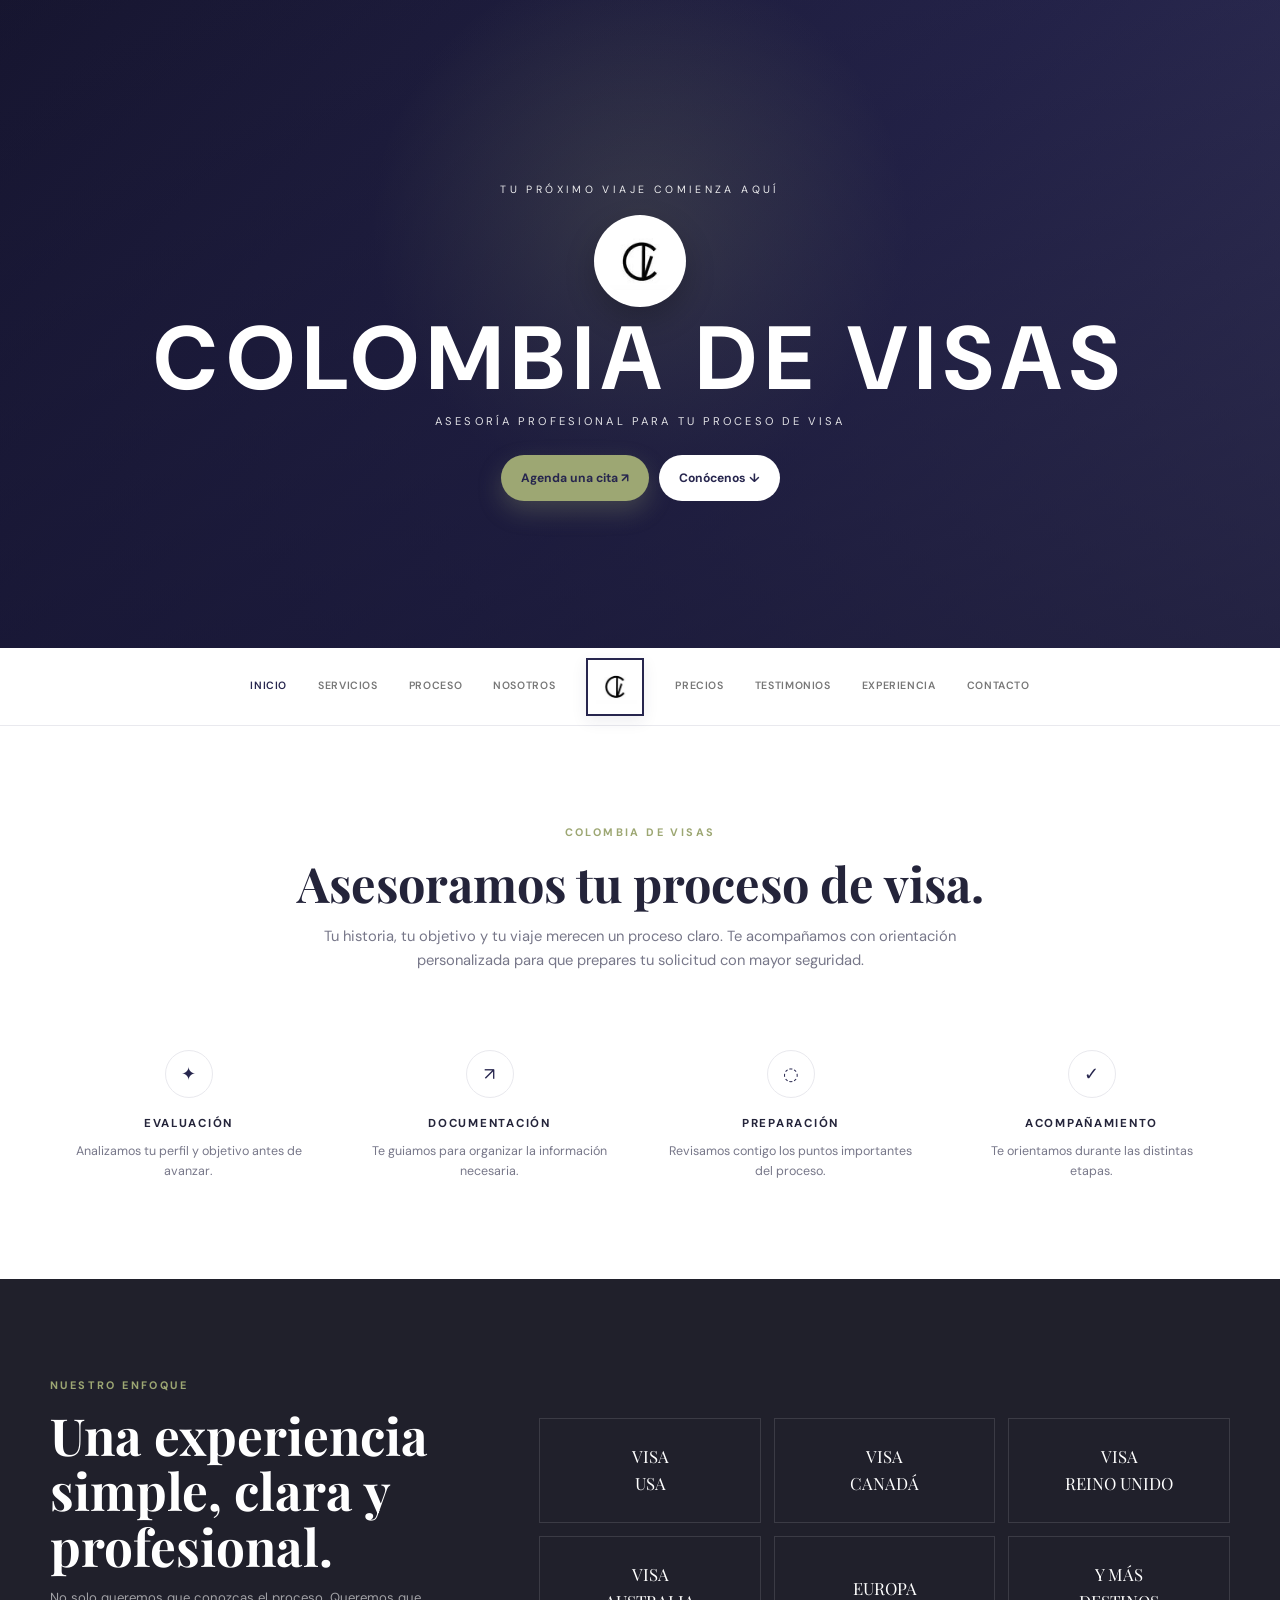
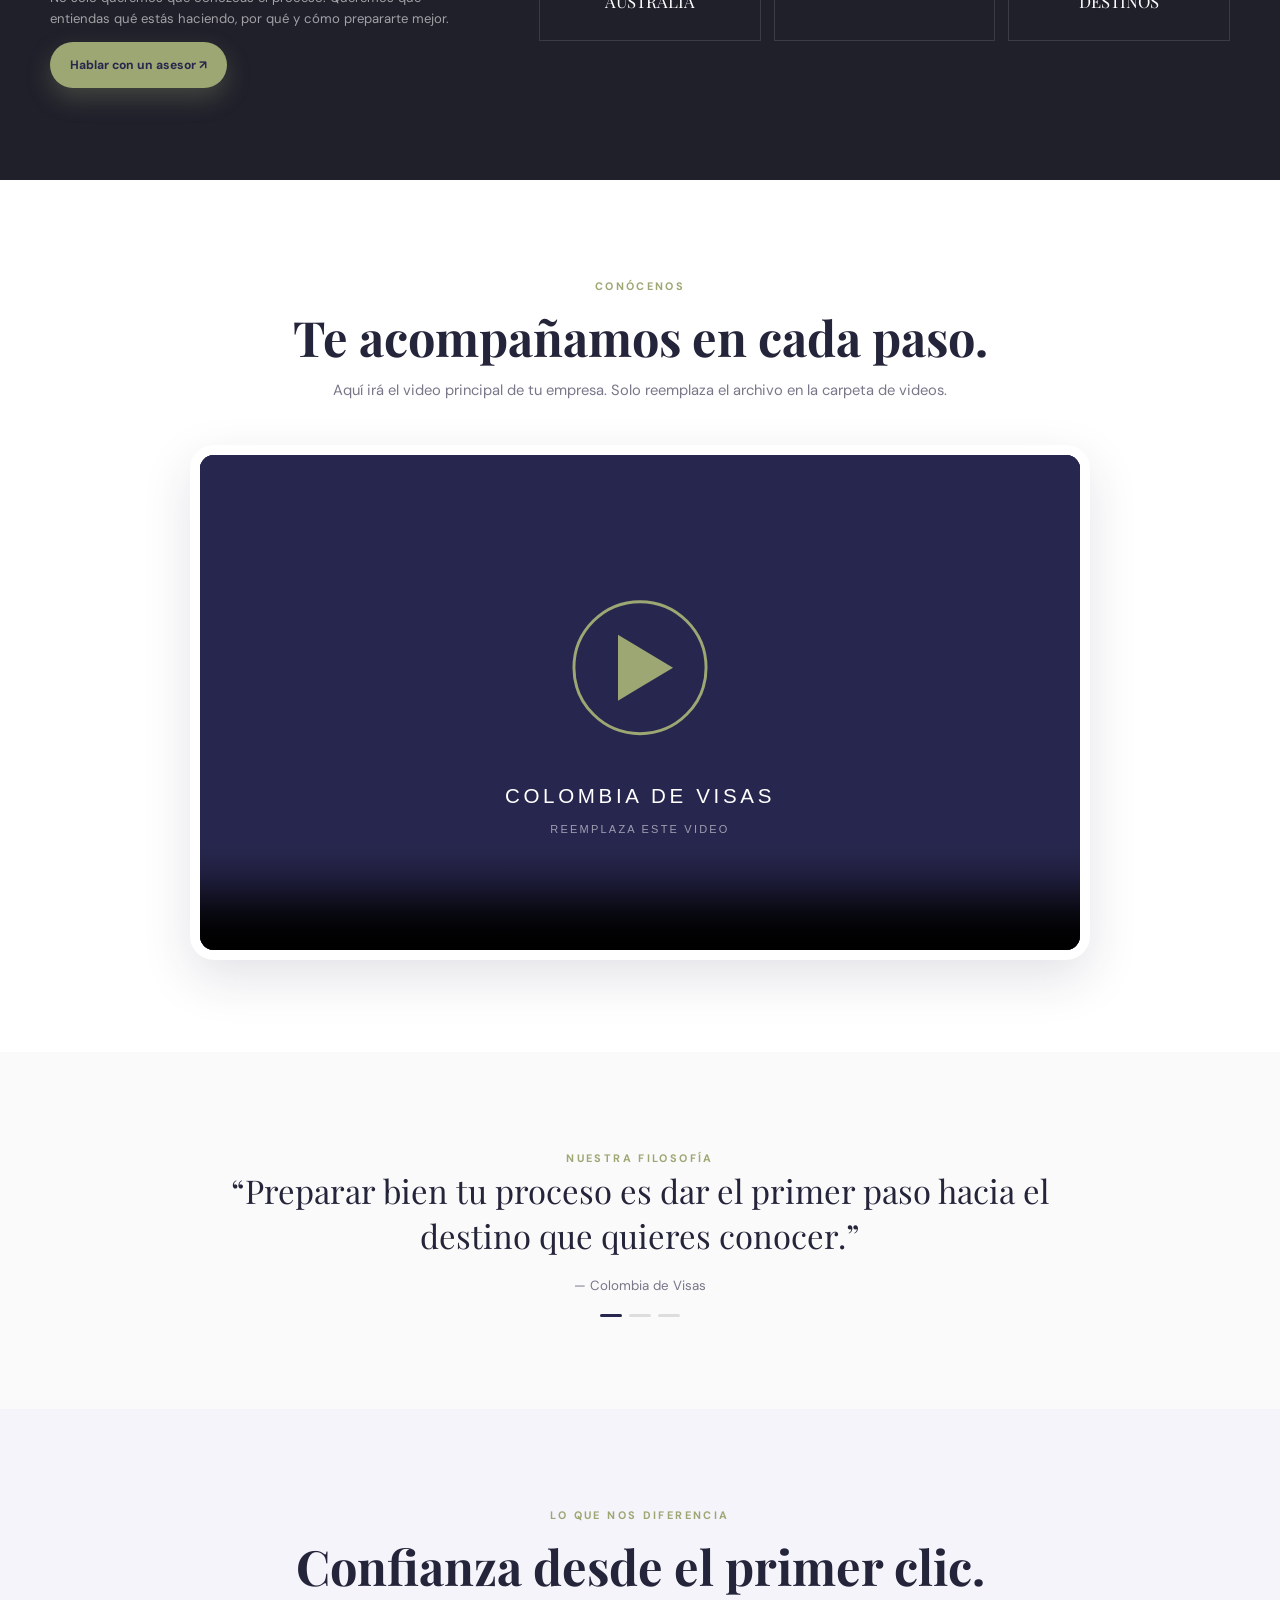
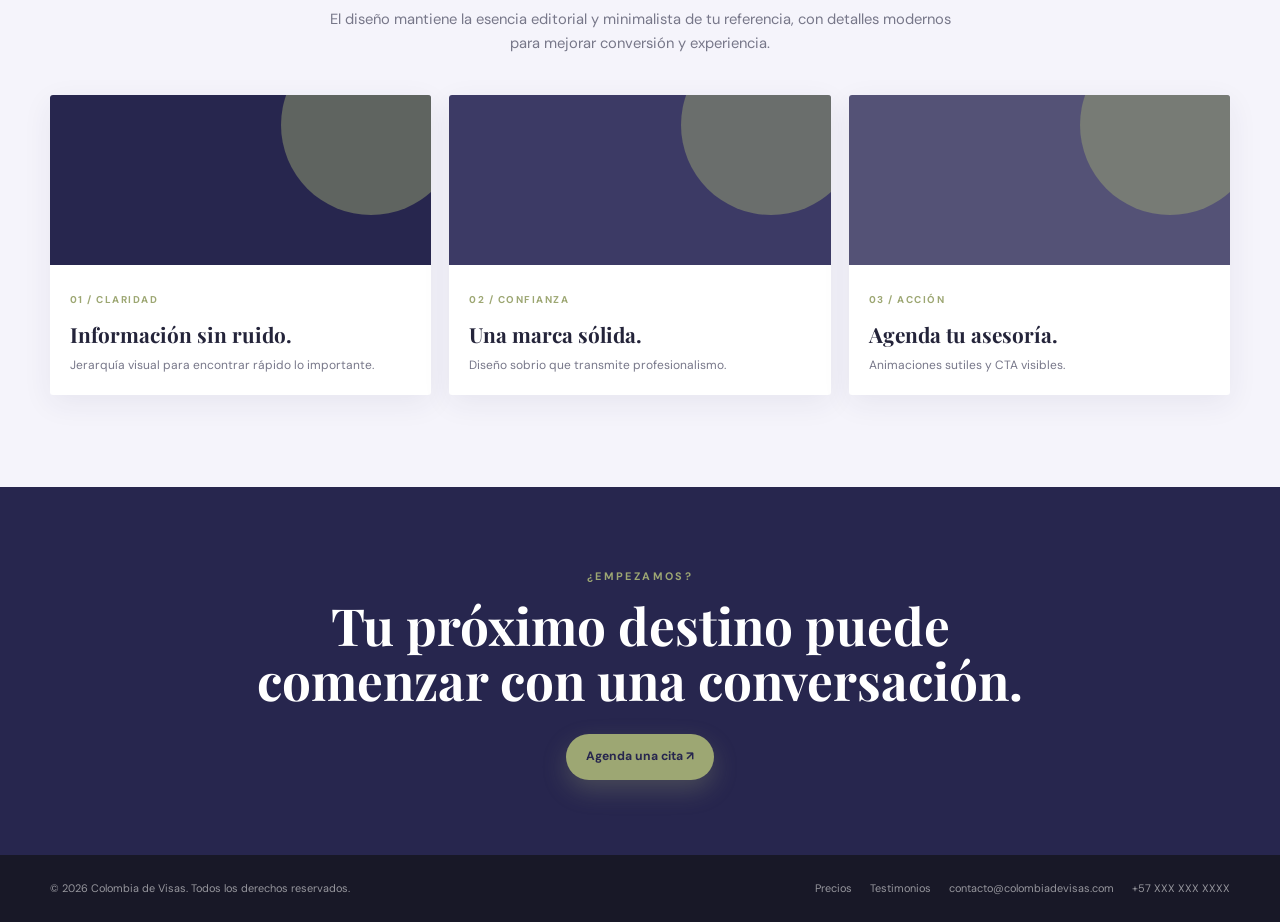
==== index.html @ b7d7be58 "v1" ====
<!doctype html>
<html lang="es">
<head>
<meta charset="utf-8"><meta name="viewport" content="width=device-width,initial-scale=1">
<meta name="description" content="Colombia de Visas — asesoría profesional para procesos de visa desde Colombia.">
<title>Colombia de Visas | Asesoría profesional</title>
<link rel="icon" href="assets/images/logo.jpg"><link rel="stylesheet" href="styles.css">
</head>
<body>
<header class="site-header">
  <section class="top-hero">
    <!-- CAMBIA ESTA IMAGEN por tu foto de empresa:
         assets/images/hero-empresa.jpg -->
    <img class="hero-image" src="assets/images/hero-empresa.jpg" alt="Colombia de Visas" onerror="this.style.display='none'">
    <div class="hero-fallback"></div>
    <div class="hero-content">
      <div class="hero-mini">Tu próximo viaje comienza aquí</div>
      <img class="hero-logo" src="assets/images/logo.jpg" alt="Logo Colombia de Visas">
      <h1 class="hero-title">COLOMBIA DE VISAS</h1>
      <p class="hero-sub">Asesoría profesional para tu proceso de visa</p>
      <div class="hero-actions">
        <a class="btn btn-primary" data-whatsapp href="https://andreszapatarj.github.io/colombiadevisas/registro.html">Agenda una cita ↗</a>
        <a class="btn btn-light" href="#video">Conócenos ↓</a>
      </div>
    </div>
  </section>
  <div class="navbar">
    <a class="nav-brand-mobile" href="index.html"><img src="assets/images/logo.jpg" alt=""> Colombia de Visas</a>
    <button class="menu-toggle" aria-expanded="false">☰</button>
    <nav class="nav-links">
      <a class="active" href="index.html">Inicio</a>
      <a href="#servicios">Servicios</a>
      <a href="#proceso">Proceso</a>
      <a href="#video">Nosotros</a>
      <a class="nav-logo" href="index.html"><img src="assets/images/logo.jpg" alt="Logo"></a>
      <a href="precios.html">Precios</a><a href="testimonios.html">Testimonios</a>
      <a href="#trabajo">Experiencia</a>
      <a href="#contacto">Contacto</a>
    </nav>
  </div>
</header>

<main>
<section class="section intro" id="servicios">
<div class="container reveal">
<span class="eyebrow">Colombia de Visas</span>
<h2 class="section-title">Asesoramos tu proceso de visa.</h2>
<p class="section-copy">Tu historia, tu objetivo y tu viaje merecen un proceso claro. Te acompañamos con orientación personalizada para que prepares tu solicitud con mayor seguridad.</p>
<div class="intro-grid">
<article class="intro-card"><div class="intro-icon">✦</div><h3>Evaluación</h3><p>Analizamos tu perfil y objetivo antes de avanzar.</p></article>
<article class="intro-card"><div class="intro-icon">↗</div><h3>Documentación</h3><p>Te guiamos para organizar la información necesaria.</p></article>
<article class="intro-card"><div class="intro-icon">◌</div><h3>Preparación</h3><p>Revisamos contigo los puntos importantes del proceso.</p></article>
<article class="intro-card"><div class="intro-icon">✓</div><h3>Acompañamiento</h3><p>Te orientamos durante las distintas etapas.</p></article>
</div>
</div>
</section>

<section class="section dark-section" id="proceso">
<div class="container dark-grid">
<div class="dark-copy reveal">
<span class="eyebrow">Nuestro enfoque</span>
<h2>Una experiencia simple, clara y profesional.</h2>
<p>No solo queremos que conozcas el proceso. Queremos que entiendas qué estás haciendo, por qué y cómo prepararte mejor.</p>
<a class="btn btn-primary" data-whatsapp href="#">Hablar con un asesor ↗</a>
</div>
<div class="logo-wall reveal">
<div class="logo-tile">VISA<br>USA</div><div class="logo-tile">VISA<br>CANADÁ</div><div class="logo-tile">VISA<br>REINO UNIDO</div>
<div class="logo-tile">VISA<br>AUSTRALIA</div><div class="logo-tile">EUROPA</div><div class="logo-tile">Y MÁS<br>DESTINOS</div>
</div>
</div>
</section>

<section class="section" id="video">
<div class="container video-section reveal">
<span class="eyebrow">Conócenos</span><h2 class="section-title">Te acompañamos en cada paso.</h2>
<p class="section-copy">Aquí irá el video principal de tu empresa. Solo reemplaza el archivo en la carpeta de videos.</p>
<div class="video-main">
<video controls playsinline preload="metadata" poster="assets/images/video-poster.svg">
<source src="assets/videos/video-principal.mp4" type="video/mp4">
Tu navegador no puede reproducir este video.
</video>
</div>
</div>
</section>

<section class="section" style="background:#fafafa">
<div class="container quote reveal">
<span class="eyebrow">Nuestra filosofía</span>
<p>“Preparar bien tu proceso es dar el primer paso hacia el destino que quieres conocer.”</p>
<small>— Colombia de Visas</small>
<div class="dots"><span class="dot active"></span><span class="dot"></span><span class="dot"></span></div>
</div>
</section>

<section class="section work-section" id="trabajo">
<div class="container">
<div class="work-head reveal"><span class="eyebrow">Lo que nos diferencia</span><h2 class="section-title">Confianza desde el primer clic.</h2><p class="section-copy">El diseño mantiene la esencia editorial y minimalista de tu referencia, con detalles modernos para mejorar conversión y experiencia.</p></div>
<div class="work-grid reveal">
<article class="work-card"><div class="work-visual"></div><div class="work-info"><small>01 / Claridad</small><h3>Información sin ruido.</h3><p>Jerarquía visual para encontrar rápido lo importante.</p></div></article>
<article class="work-card"><div class="work-visual"></div><div class="work-info"><small>02 / Confianza</small><h3>Una marca sólida.</h3><p>Diseño sobrio que transmite profesionalismo.</p></div></article>
<article class="work-card"><div class="work-visual"></div><div class="work-info"><small>03 / Acción</small><h3>Agenda tu asesoría.</h3><p>Animaciones sutiles y CTA visibles.</p></div></article>
</div>
</div>
</section>

<section class="cta" id="contacto"><div class="container reveal"><span class="eyebrow">¿Empezamos?</span><h2>Tu próximo destino puede comenzar con una conversación.</h2><a class="btn btn-primary" data-whatsapp href="https://andreszapatarj.github.io/colombiadevisas/registro.html">Agenda una cita ↗</a></div></section>
</main>
<footer class="footer"><div class="container footer-inner"><div>© 2026 Colombia de Visas. Todos los derechos reservados.</div><div class="footer-links"><a href="precios.html">Precios</a><a href="testimonios.html">Testimonios</a><a data-email href="#">correo</a><a data-phone href="#">teléfono</a></div></div></footer>
<script src="config.js"></script><script src="script.js"></script>
</body></html>
---- styles.css ----
@import url('https://fonts.googleapis.com/css2?family=DM+Sans:wght@400;500;600;700&family=Playfair+Display:wght@500;600&display=swap');

:root{
  --navy:#27264e;
  --green:#9da773;
  --white:#fff;
  --cream:#f7f7f3;
  --ink:#24243a;
  --muted:#777789;
  --line:#e9e9ee;
  --container:1180px;
  --shadow:0 18px 50px rgba(39,38,78,.13);
}
*{box-sizing:border-box}
html{scroll-behavior:smooth}
body{margin:0;color:var(--ink);background:var(--white);font-family:"DM Sans",sans-serif;line-height:1.6}
a{text-decoration:none;color:inherit}
img,video{max-width:100%;display:block}
.container{width:min(calc(100% - 40px),var(--container));margin:auto}
.eyebrow{display:inline-block;font-size:.68rem;letter-spacing:.22em;text-transform:uppercase;font-weight:700;color:var(--green)}
.section{padding:92px 0}
.section-title{font-family:"Playfair Display",serif;font-size:clamp(2rem,3.8vw,3.1rem);line-height:1.12;margin:12px 0}
.section-copy{max-width:650px;margin:15px auto 0;color:var(--muted);font-size:.92rem}
.btn{position:relative;display:inline-flex;align-items:center;justify-content:center;gap:9px;min-height:46px;padding:0 20px;border-radius:999px;font-size:.76rem;font-weight:700;overflow:hidden;transition:.25s ease;cursor:pointer}
.btn:after{content:"";position:absolute;inset:0;transform:translateX(-110%);background:linear-gradient(100deg,transparent,rgba(255,255,255,.35),transparent);transition:.55s}
.btn:hover:after{transform:translateX(110%)}
.btn:hover{transform:translateY(-3px)}
.btn-primary{background:var(--green);color:var(--navy);box-shadow:0 10px 25px rgba(157,167,115,.28)}
.btn-outline{border:1px solid var(--line);background:#fff;color:var(--navy)}
.btn-dark{background:var(--navy);color:#fff}
.btn-light{background:#fff;color:var(--navy)}

.site-header{position:relative;z-index:20;background:#fff}
.top-hero{position:relative;min-height:550px;height:min(72vh,720px);overflow:hidden;background:var(--navy);color:#fff}
.top-hero:after{content:"";position:absolute;inset:0;background:linear-gradient(180deg,rgba(20,19,47,.18),rgba(20,19,47,.62))}
.hero-image{position:absolute;inset:0;width:100%;height:100%;object-fit:cover}
.hero-fallback{position:absolute;inset:0;background:radial-gradient(circle at 50% 35%,rgba(157,167,115,.28),transparent 35%),linear-gradient(135deg,#171630,#27264e 55%,#3d3c62)}
.hero-content{position:relative;z-index:2;height:100%;display:flex;flex-direction:column;justify-content:center;align-items:center;text-align:center;padding:80px 20px 45px}
.hero-mini{font-size:.66rem;letter-spacing:.32em;text-transform:uppercase;opacity:.9}
.hero-logo{width:92px;height:92px;object-fit:contain;border-radius:50%;background:#fff;padding:7px;margin:16px 0 12px;box-shadow:0 12px 30px rgba(0,0,0,.22)}
.hero-title{font-size:clamp(2.7rem,7vw,5.7rem);line-height:.9;letter-spacing:.09em;margin:0;font-weight:700}
.hero-sub{margin:14px 0 0;max-width:620px;font-size:.7rem;letter-spacing:.28em;text-transform:uppercase;opacity:.86}
.hero-actions{margin-top:24px;display:flex;gap:10px;flex-wrap:wrap;justify-content:center}

.navbar{min-height:78px;display:flex;align-items:center;justify-content:center;gap:36px;border-bottom:1px solid var(--line)}
.nav-brand-mobile{display:none}
.nav-links{display:flex;align-items:center;justify-content:center;gap:31px;font-size:.66rem;letter-spacing:.06em;text-transform:uppercase;font-weight:600}
.nav-links a{color:#777;transition:.2s}
.nav-links a:hover,.nav-links a.active{color:var(--navy)}
.nav-logo{width:58px;height:58px;display:grid;place-items:center;border:2px solid var(--navy);background:#fff;box-shadow:0 5px 15px rgba(39,38,78,.08)}
.nav-logo img{width:44px;height:44px;object-fit:contain}

.intro{text-align:center}
.intro-grid{display:grid;grid-template-columns:repeat(4,1fr);gap:24px;margin-top:58px}
.intro-card{padding:20px 15px 5px}
.intro-icon{width:48px;height:48px;border:1px solid var(--line);border-radius:50%;margin:auto;display:grid;place-items:center;color:var(--navy);font-size:1.1rem}
.intro-card h3{font-size:.72rem;letter-spacing:.15em;text-transform:uppercase;margin:17px 0 8px}
.intro-card p{font-size:.78rem;color:var(--muted);margin:0}

.dark-section{background:#20202b;color:#fff}
.dark-grid{display:grid;grid-template-columns:.75fr 1.25fr;gap:75px;align-items:center}
.dark-copy h2{font-family:"Playfair Display",serif;font-size:clamp(2rem,4vw,3.3rem);line-height:1.08;margin:12px 0}
.dark-copy p{color:rgba(255,255,255,.58);font-size:.82rem;max-width:420px}
.logo-wall{display:grid;grid-template-columns:repeat(3,1fr);gap:13px}
.logo-tile{min-height:105px;border:1px solid rgba(255,255,255,.12);display:grid;place-items:center;text-align:center;font-family:"Playfair Display",serif;font-size:1.05rem;transition:.25s}
.logo-tile:hover{background:rgba(255,255,255,.06);transform:translateY(-4px)}

.quote{text-align:center;max-width:820px;margin:auto}
.quote p{font-family:"Playfair Display",serif;font-size:clamp(1.45rem,2.8vw,2.05rem);line-height:1.35;margin:0}
.quote small{display:block;color:var(--muted);margin-top:17px}
.dots{display:flex;justify-content:center;gap:7px;margin-top:18px}
.dot{width:22px;height:3px;background:#ddd;border-radius:99px}.dot.active{background:var(--navy)}

.work-section{background:#f5f4fb}
.work-head{text-align:center;margin-bottom:40px}
.work-grid{display:grid;grid-template-columns:repeat(3,1fr);gap:18px}
.work-card{min-height:285px;border-radius:3px;overflow:hidden;background:#fff;box-shadow:0 8px 30px rgba(39,38,78,.07);transition:.25s}
.work-card:hover{transform:translateY(-6px);box-shadow:var(--shadow)}
.work-visual{height:170px;background:var(--navy);position:relative;overflow:hidden}
.work-visual:after{content:"";position:absolute;width:180px;height:180px;border-radius:50%;right:-30px;top:-60px;background:rgba(157,167,115,.48)}
.work-card:nth-child(2) .work-visual{background:#3c3a65}
.work-card:nth-child(3) .work-visual{background:#545276}
.work-info{padding:20px}
.work-info small{font-size:.62rem;color:var(--green);font-weight:700;letter-spacing:.15em;text-transform:uppercase}
.work-info h3{margin:7px 0 0;font-family:"Playfair Display",serif;font-size:1.3rem}
.work-info p{margin:5px 0 0;color:var(--muted);font-size:.75rem}

.video-section{text-align:center}
.video-main{max-width:900px;margin:42px auto 0;border:10px solid #fff;border-radius:24px;box-shadow:var(--shadow);overflow:hidden;background:var(--navy)}
.video-main video{width:100%;aspect-ratio:16/9;object-fit:cover;background:#171630}

.cta{padding:75px 0;background:var(--navy);color:#fff;text-align:center}
.cta h2{font-family:"Playfair Display",serif;font-size:clamp(2rem,4vw,3.6rem);line-height:1.08;max-width:780px;margin:10px auto 25px}

.page-hero{padding:130px 0 80px;background:var(--navy);color:#fff;text-align:center}
.page-hero h1{font-family:"Playfair Display",serif;font-size:clamp(2.7rem,6vw,4.8rem);line-height:1;margin:12px auto;max-width:850px}
.page-hero p{max-width:650px;color:rgba(255,255,255,.64);margin:auto;font-size:.86rem}

.testimonials-grid{display:grid;grid-template-columns:repeat(2,1fr);gap:24px}
.testimonial-card{background:#fff;border:1px solid var(--line);box-shadow:0 10px 35px rgba(39,38,78,.07)}
.testimonial-video{background:var(--navy);position:relative}
.testimonial-video video{width:100%;aspect-ratio:16/9;object-fit:cover}
.video-note{position:absolute;inset:0;display:grid;place-items:center;text-align:center;color:rgba(255,255,255,.62);pointer-events:none}
.video-note strong{display:block;color:#fff}.video-note span{font-size:.72rem}
.testimonial-info{padding:20px}.testimonial-info h3{margin:0;font-size:.92rem}.testimonial-info p{margin:5px 0 0;color:var(--muted);font-size:.75rem}

.contact-grid{display:grid;grid-template-columns:.8fr 1.2fr;gap:55px}
.contact-box{background:var(--cream);padding:30px}
.contact-box h2{font-family:"Playfair Display",serif;font-size:2rem}
.contact-detail{padding:14px 0;border-bottom:1px solid var(--line)}.contact-detail small{display:block;color:var(--muted);font-size:.6rem;letter-spacing:.1em;text-transform:uppercase}.contact-detail strong{font-size:.85rem}
.form{display:grid;gap:14px}.form input,.form textarea{width:100%;border:1px solid var(--line);padding:13px 14px;border-radius:10px;outline:0}.form textarea{min-height:130px;resize:vertical}.form input:focus,.form textarea:focus{border-color:var(--green)}

.footer{padding:25px 0;background:#181827;color:rgba(255,255,255,.55);font-size:.68rem}
.footer-inner{display:flex;justify-content:space-between;gap:20px}.footer-links{display:flex;gap:18px}.footer a:hover{color:var(--green)}

.reveal{opacity:0;transform:translateY(22px);transition:.7s ease}.reveal.visible{opacity:1;transform:none}
.menu-toggle{display:none;border:0;background:none;font-size:1.5rem;color:var(--navy)}

@media(max-width:900px){
 .navbar{justify-content:space-between;padding:0 10px}.menu-toggle{display:block}
 .nav-links{display:none;position:absolute;top:628px;left:15px;right:15px;padding:10px;flex-direction:column;gap:0;background:#fff;border:1px solid var(--line);box-shadow:var(--shadow)}
 .nav-links.open{display:flex}.nav-links a{padding:12px;width:100%;text-align:center}
 .nav-logo{display:none}.nav-brand-mobile{display:flex;align-items:center;gap:10px;font-weight:800;font-size:.72rem}
 .nav-brand-mobile img{width:40px;height:40px;border-radius:50%;object-fit:contain}
 .top-hero{height:590px}
 .dark-grid{grid-template-columns:1fr}.intro-grid{grid-template-columns:repeat(2,1fr)}
}
@media(max-width:600px){
 .container{width:min(calc(100% - 28px),var(--container))}
 .section{padding:70px 0}.top-hero{height:540px}
 .hero-title{font-size:2.65rem}.hero-sub{font-size:.55rem;letter-spacing:.18em}
 .intro-grid,.work-grid,.testimonials-grid{grid-template-columns:1fr}
 .logo-wall{grid-template-columns:1fr 1fr}
 .contact-grid{grid-template-columns:1fr}
 .footer-inner{flex-direction:column}
}

/* --- Precios --- */
.pricing-section{background:#f7f7f3}
.pricing-intro{text-align:center;max-width:760px;margin:0 auto 48px}
.pricing-grid{display:grid;grid-template-columns:repeat(3,1fr);gap:22px;align-items:stretch}
.price-card{background:#fff;border:1px solid #e8e8ed;padding:34px 28px;position:relative;display:flex;flex-direction:column;box-shadow:0 10px 35px rgba(39,38,78,.06);transition:.28s ease}
.price-card:hover{transform:translateY(-8px);box-shadow:0 20px 50px rgba(39,38,78,.13)}
.price-card.featured{background:var(--navy);color:#fff;border-color:var(--navy);transform:translateY(-10px)}
.price-card.featured:hover{transform:translateY(-15px)}
.price-badge{position:absolute;top:0;right:24px;transform:translateY(-50%);background:var(--green);color:var(--navy);font-size:.6rem;font-weight:800;letter-spacing:.12em;text-transform:uppercase;padding:8px 13px;border-radius:999px}
.price-card .eyebrow{font-size:.6rem}
.price-name{font-family:"Playfair Display",serif;font-size:1.75rem;line-height:1.1;margin:9px 0}
.price-description{font-size:.76rem;color:var(--muted);min-height:58px}
.featured .price-description{color:rgba(255,255,255,.6)}
.price-value{font-family:"Playfair Display",serif;font-size:2.7rem;line-height:1;margin:20px 0 5px}
.price-note{font-size:.63rem;color:var(--muted)}
.featured .price-note{color:rgba(255,255,255,.5)}
.price-divider{height:1px;background:var(--line);margin:24px 0}
.featured .price-divider{background:rgba(255,255,255,.14)}
.price-features{list-style:none;padding:0;margin:0 0 28px;display:grid;gap:12px;font-size:.76rem;color:#656576}
.featured .price-features{color:rgba(255,255,255,.75)}
.price-features li{display:flex;gap:9px;align-items:flex-start}
.price-features li:before{content:"✓";color:var(--green);font-weight:800}
.price-card .btn{margin-top:auto;width:100%}
.price-disclaimer{text-align:center;color:var(--muted);font-size:.68rem;margin:28px auto 0;max-width:800px}
.faq{max-width:850px;margin:65px auto 0}
.faq-item{border-bottom:1px solid var(--line);padding:18px 0}
.faq-item summary{cursor:pointer;font-weight:700;font-size:.8rem;list-style:none}
.faq-item summary::-webkit-details-marker{display:none}
.faq-item p{color:var(--muted);font-size:.76rem;max-width:720px;margin:10px 0 0}
@media(max-width:900px){.pricing-grid{grid-template-columns:1fr}.price-card.featured{transform:none}.price-card.featured:hover{transform:translateY(-8px)}}
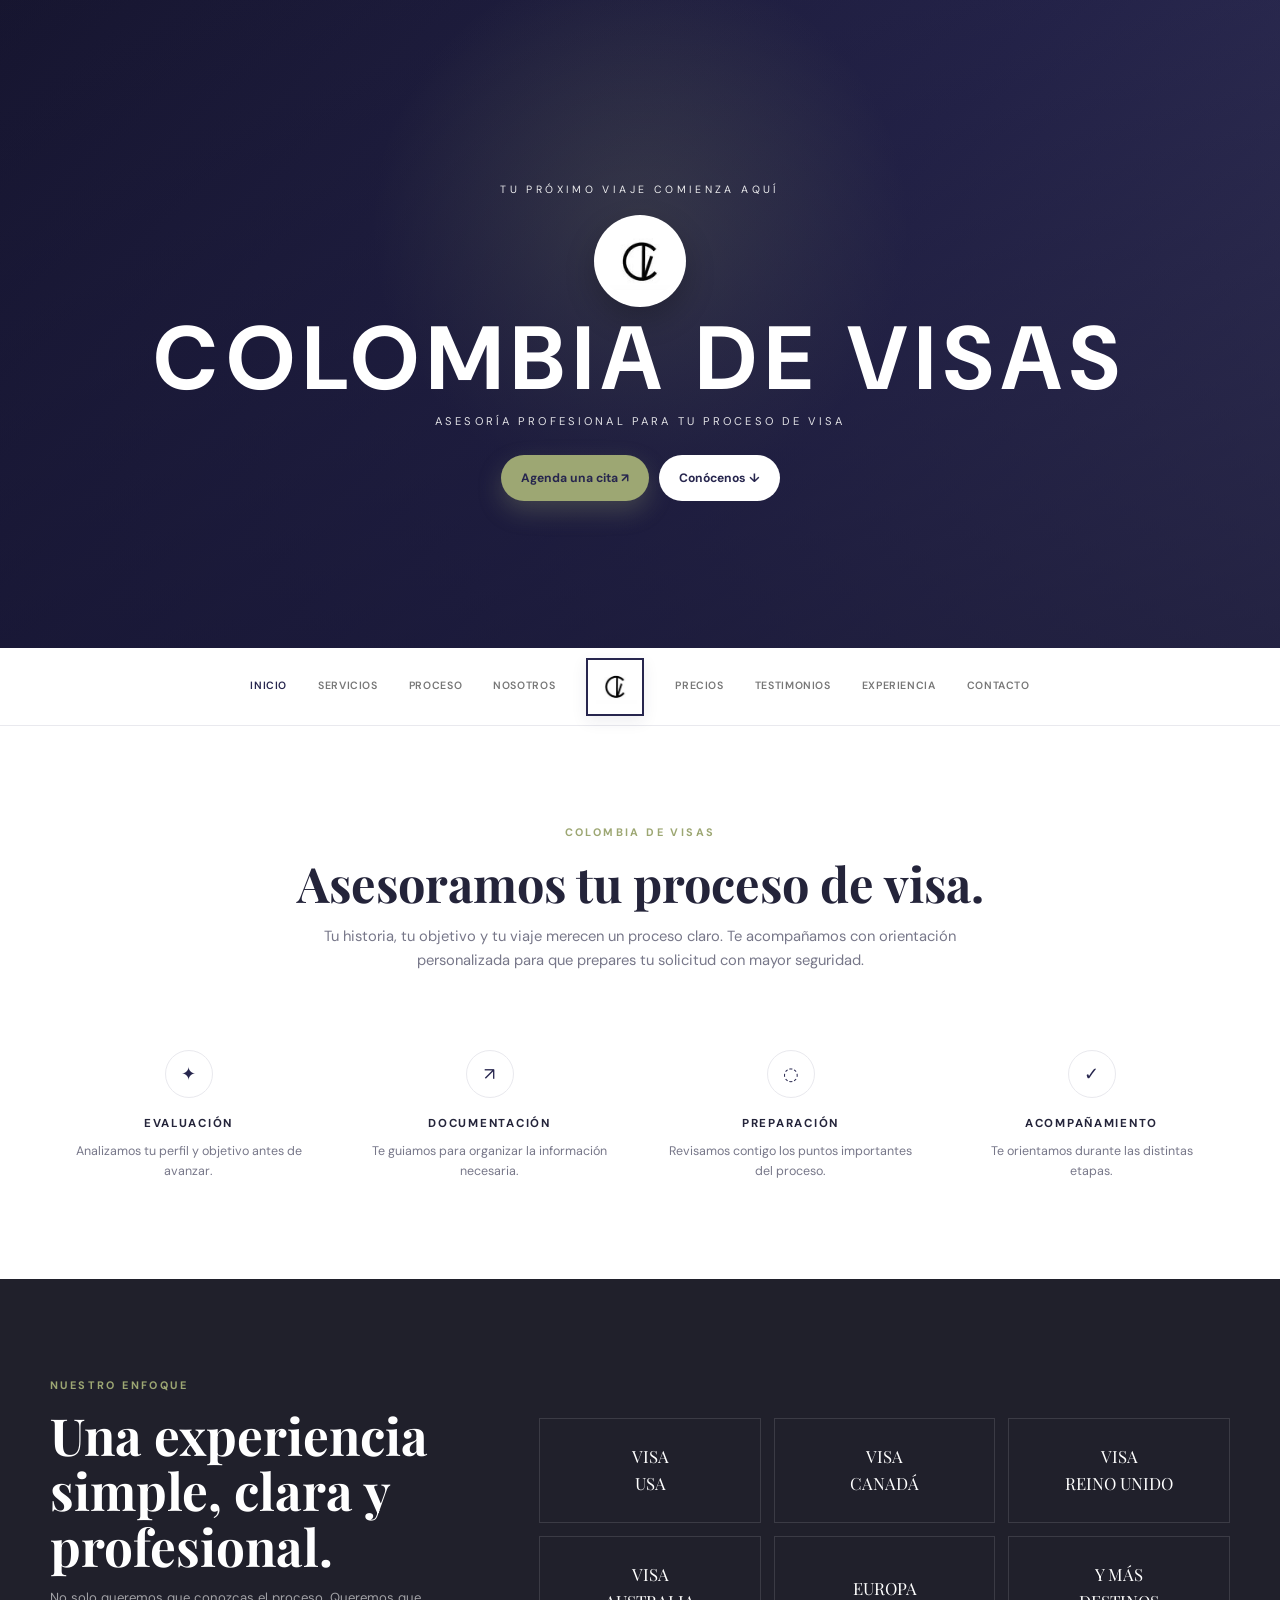
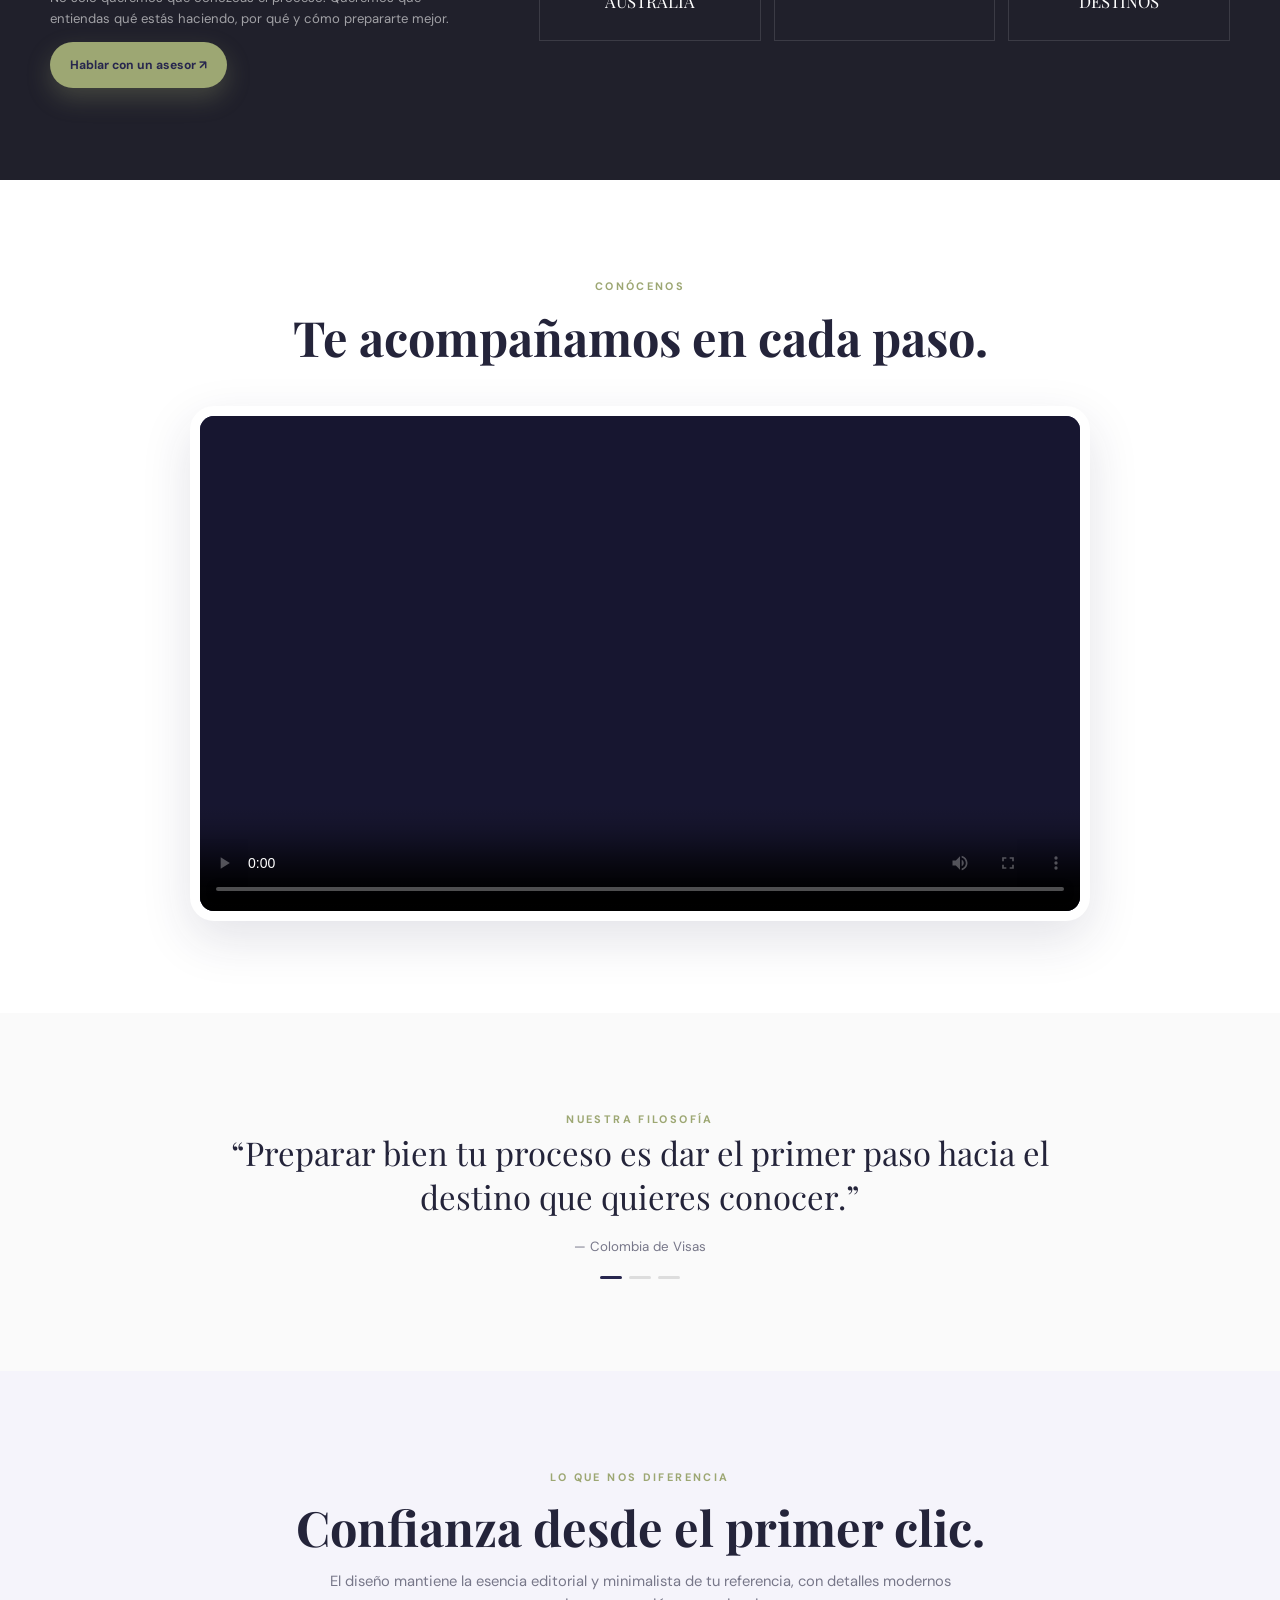
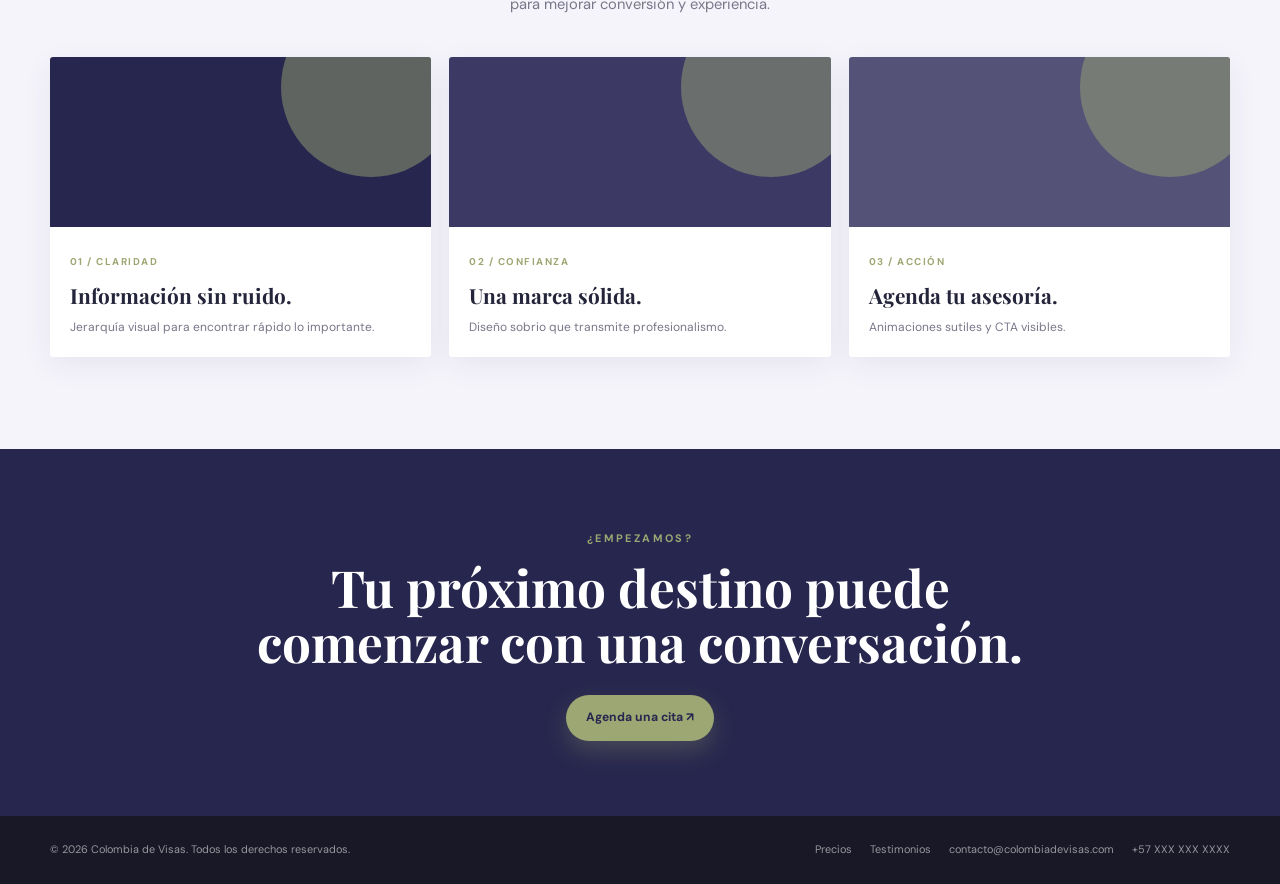
==== commit 604381db: "v1" ====
--- a/index.html
+++ b/index.html
@@ -19,7 +19,7 @@
       <h1 class="hero-title">COLOMBIA DE VISAS</h1>
       <p class="hero-sub">Asesoría profesional para tu proceso de visa</p>
       <div class="hero-actions">
-        <a class="btn btn-primary" data-whatsapp href="https://andreszapatarj.github.io/colombiadevisas/registro.html">Agenda una cita ↗</a>
+        <a class="btn btn-primary"  href="https://andreszapatarj.github.io/colombiadevisas/registro.html">Agenda una cita ↗</a>
         <a class="btn btn-light" href="#video">Conócenos ↓</a>
       </div>
     </div>
@@ -73,9 +73,9 @@
 <section class="section" id="video">
 <div class="container video-section reveal">
 <span class="eyebrow">Conócenos</span><h2 class="section-title">Te acompañamos en cada paso.</h2>
-<p class="section-copy">Aquí irá el video principal de tu empresa. Solo reemplaza el archivo en la carpeta de videos.</p>
+<p class="section-copy"></p>
 <div class="video-main">
-<video controls playsinline preload="metadata" poster="assets/images/video-poster.svg">
+<video controls playsinline preload="metadata" poster="assets/images/">
 <source src="assets/videos/video-principal.mp4" type="video/mp4">
 Tu navegador no puede reproducir este video.
 </video>
@@ -103,7 +103,7 @@
 </div>
 </section>
 
-<section class="cta" id="contacto"><div class="container reveal"><span class="eyebrow">¿Empezamos?</span><h2>Tu próximo destino puede comenzar con una conversación.</h2><a class="btn btn-primary" data-whatsapp href="https://andreszapatarj.github.io/colombiadevisas/registro.html">Agenda una cita ↗</a></div></section>
+<section class="cta" id="contacto"><div class="container reveal"><span class="eyebrow">¿Empezamos?</span><h2>Tu próximo destino puede comenzar con una conversación.</h2><a class="btn btn-primary"  href="https://andreszapatarj.github.io/colombiadevisas/registro.html">Agenda una cita ↗</a></div></section>
 </main>
 <footer class="footer"><div class="container footer-inner"><div>© 2026 Colombia de Visas. Todos los derechos reservados.</div><div class="footer-links"><a href="precios.html">Precios</a><a href="testimonios.html">Testimonios</a><a data-email href="#">correo</a><a data-phone href="#">teléfono</a></div></div></footer>
 <script src="config.js"></script><script src="script.js"></script>
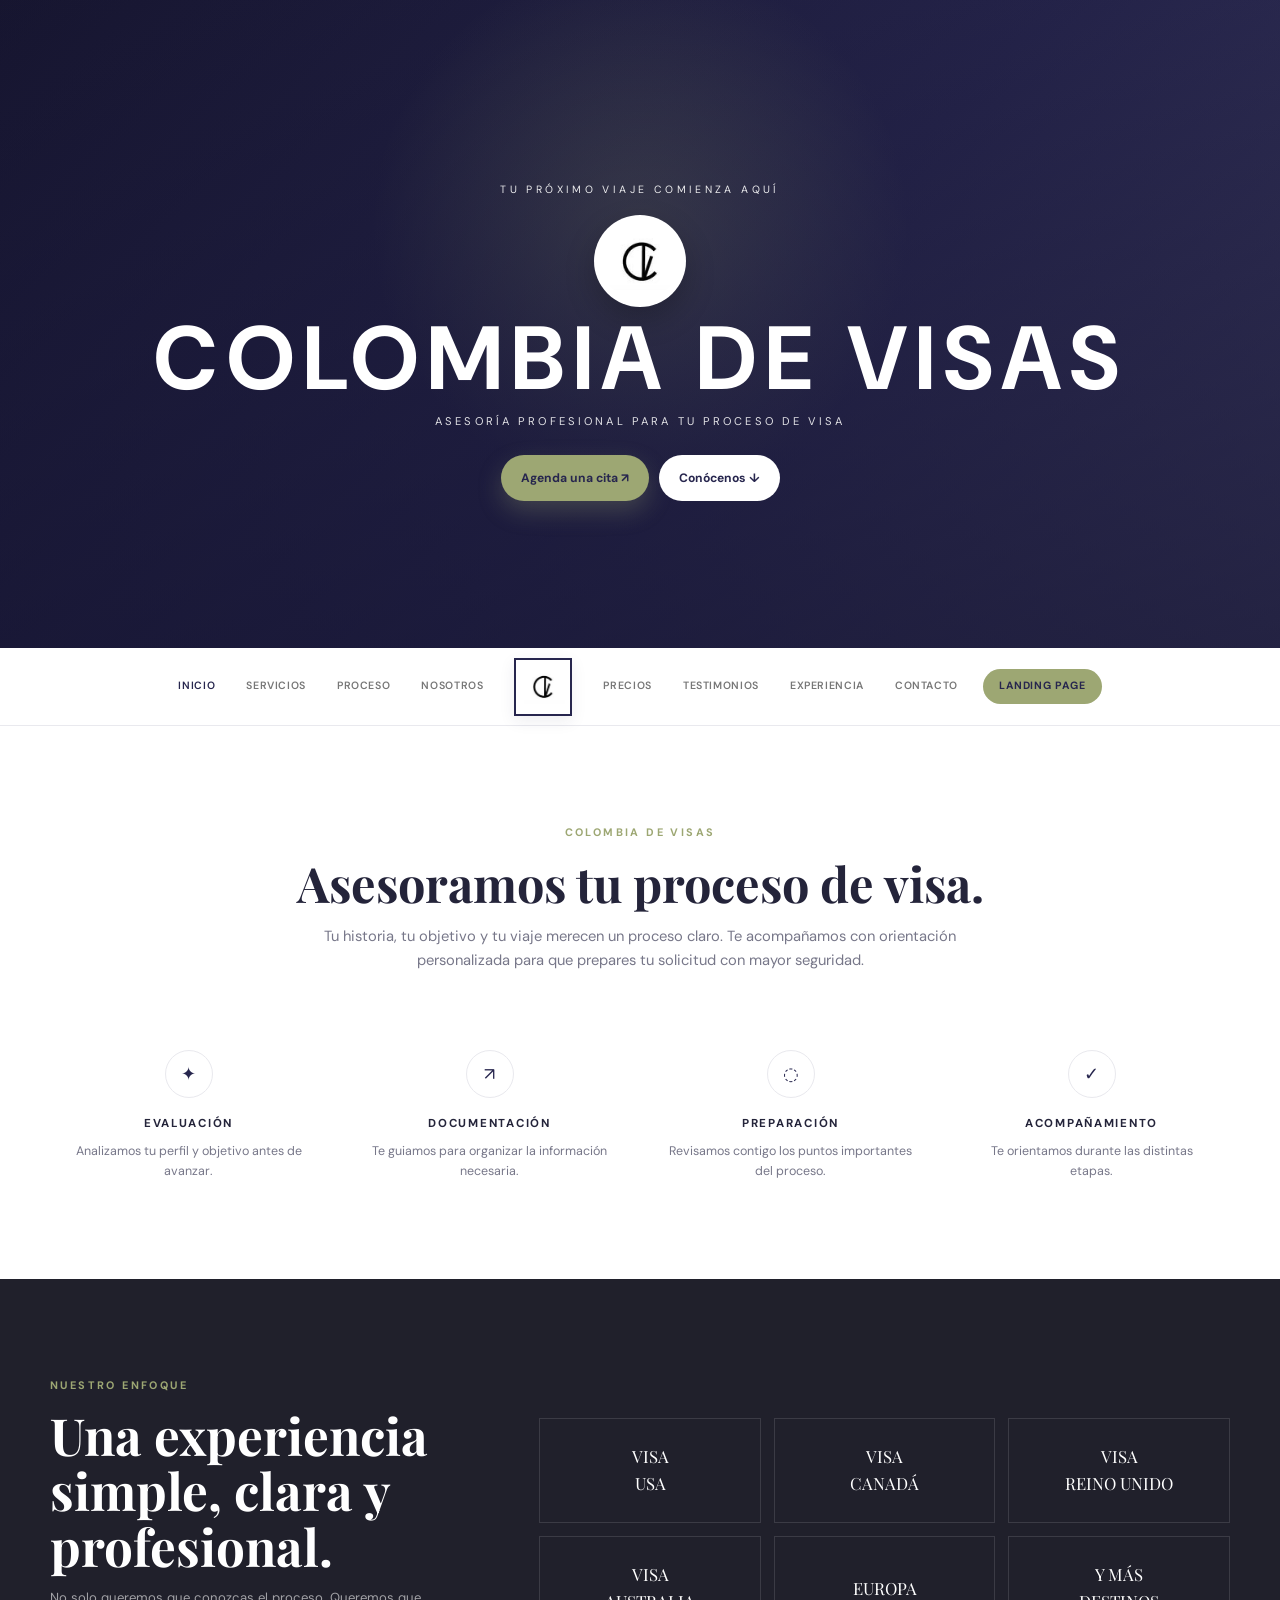
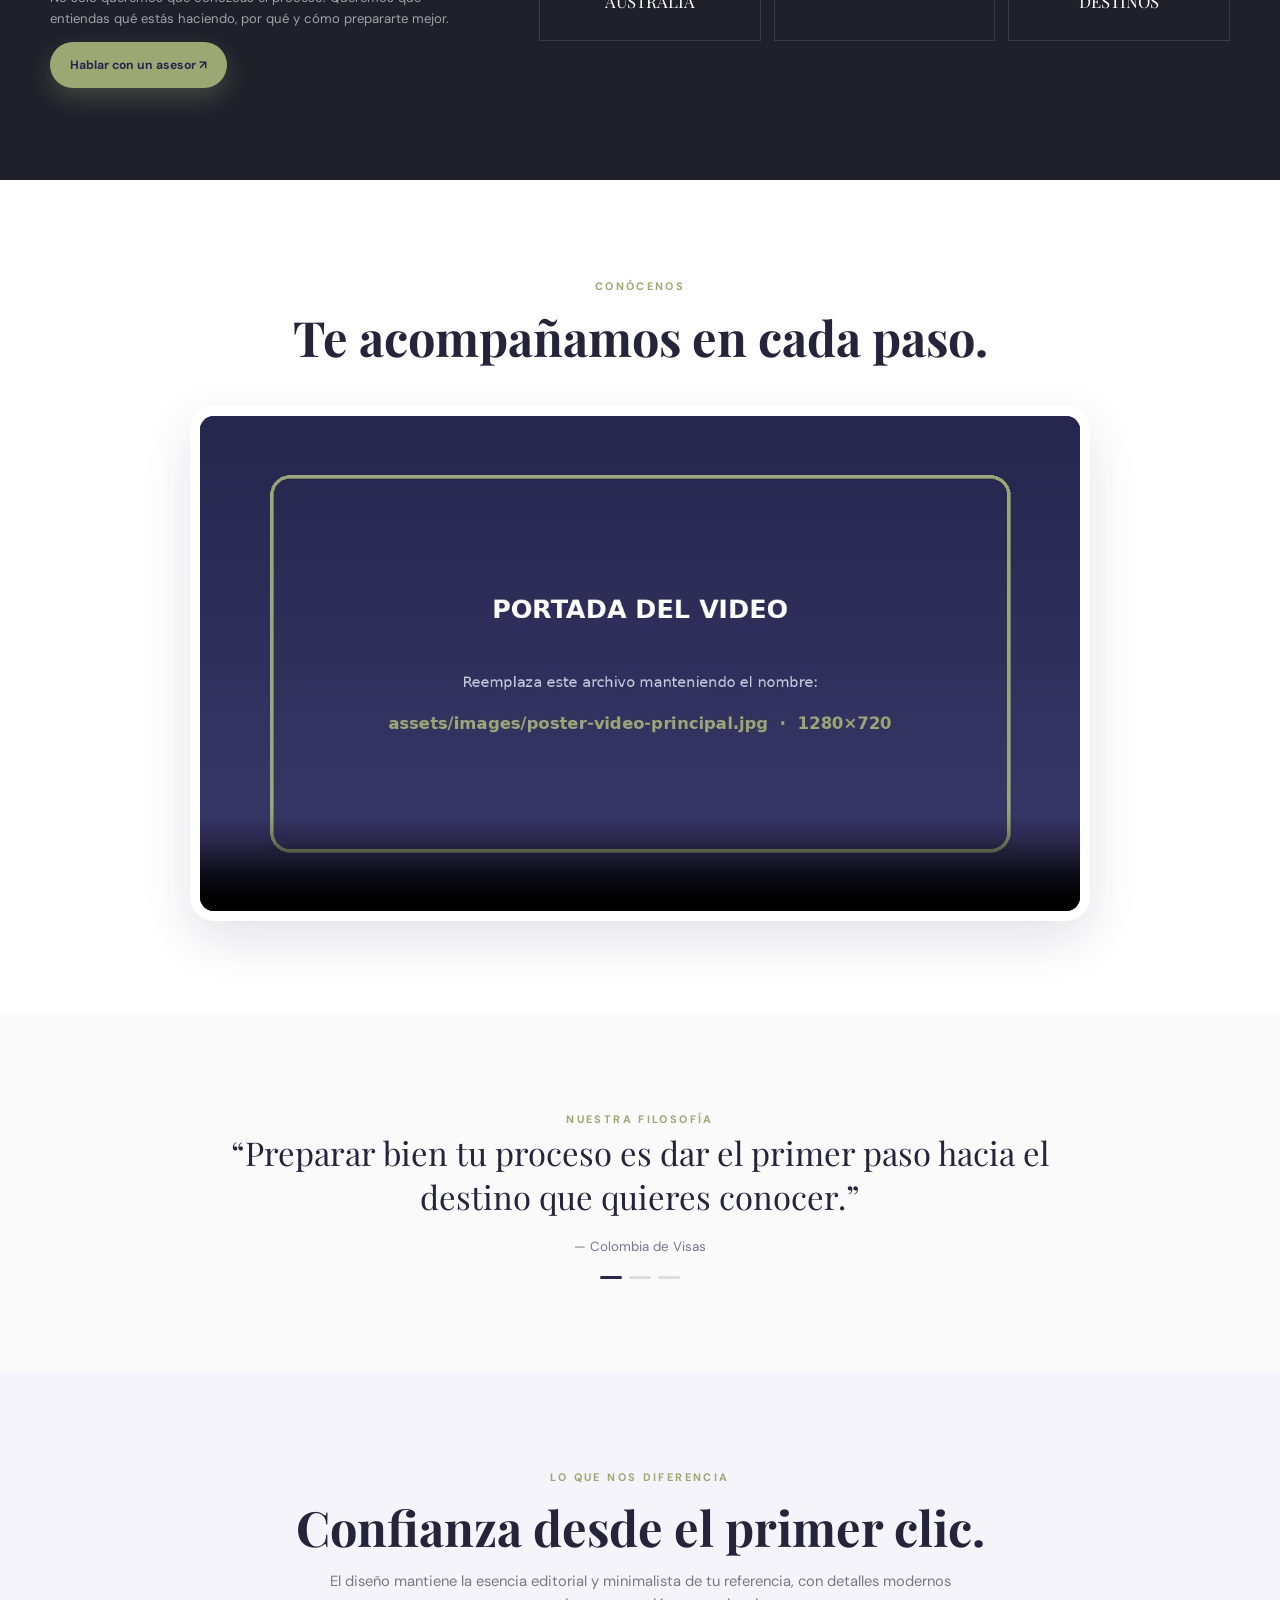
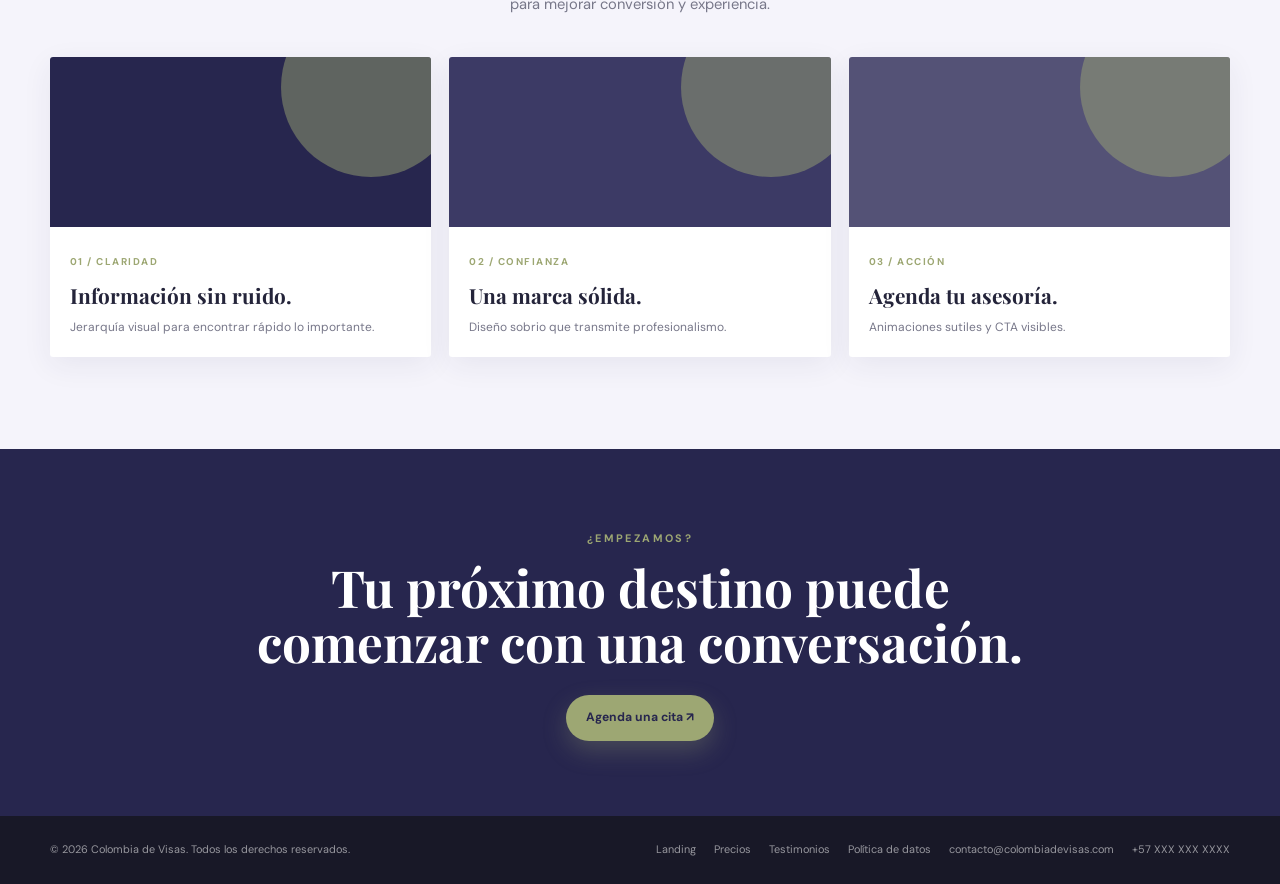
==== commit d1e5a5f8: "V1Col" ====
--- a/index.html
+++ b/index.html
@@ -19,7 +19,7 @@
       <h1 class="hero-title">COLOMBIA DE VISAS</h1>
       <p class="hero-sub">Asesoría profesional para tu proceso de visa</p>
       <div class="hero-actions">
-        <a class="btn btn-primary"  href="https://andreszapatarj.github.io/colombiadevisas/registro.html">Agenda una cita ↗</a>
+        <a class="btn btn-primary"  href="landing/registro.html">Agenda una cita ↗</a>
         <a class="btn btn-light" href="#video">Conócenos ↓</a>
       </div>
     </div>
@@ -36,6 +36,7 @@
       <a href="precios.html">Precios</a><a href="testimonios.html">Testimonios</a>
       <a href="#trabajo">Experiencia</a>
       <a href="#contacto">Contacto</a>
+      <a class="nav-cta" href="landing/index.html">Landing Page</a>
     </nav>
   </div>
 </header>
@@ -75,7 +76,7 @@
 <span class="eyebrow">Conócenos</span><h2 class="section-title">Te acompañamos en cada paso.</h2>
 <p class="section-copy"></p>
 <div class="video-main">
-<video controls playsinline preload="metadata" poster="assets/images/">
+<video controls playsinline preload="metadata" poster="assets/images/poster-video-principal.jpg">
 <source src="assets/videos/video-principal.mp4" type="video/mp4">
 Tu navegador no puede reproducir este video.
 </video>
@@ -103,8 +104,8 @@
 </div>
 </section>
 
-<section class="cta" id="contacto"><div class="container reveal"><span class="eyebrow">¿Empezamos?</span><h2>Tu próximo destino puede comenzar con una conversación.</h2><a class="btn btn-primary"  href="https://andreszapatarj.github.io/colombiadevisas/registro.html">Agenda una cita ↗</a></div></section>
+<section class="cta" id="contacto"><div class="container reveal"><span class="eyebrow">¿Empezamos?</span><h2>Tu próximo destino puede comenzar con una conversación.</h2><a class="btn btn-primary"  href="landing/registro.html">Agenda una cita ↗</a></div></section>
 </main>
-<footer class="footer"><div class="container footer-inner"><div>© 2026 Colombia de Visas. Todos los derechos reservados.</div><div class="footer-links"><a href="precios.html">Precios</a><a href="testimonios.html">Testimonios</a><a data-email href="#">correo</a><a data-phone href="#">teléfono</a></div></div></footer>
+<footer class="footer"><div class="container footer-inner"><div>© 2026 Colombia de Visas. Todos los derechos reservados.</div><div class="footer-links"><a href="landing/index.html">Landing</a><a href="precios.html">Precios</a><a href="testimonios.html">Testimonios</a><a href="politica-datos.html">Política de datos</a><a data-email href="#">correo</a><a data-phone href="#">teléfono</a></div></div></footer>
 <script src="config.js"></script><script src="script.js"></script>
 </body></html>
--- a/styles.css
+++ b/styles.css
@@ -165,3 +165,19 @@
 .faq-item summary::-webkit-details-marker{display:none}
 .faq-item p{color:var(--muted);font-size:.76rem;max-width:720px;margin:10px 0 0}
 @media(max-width:900px){.pricing-grid{grid-template-columns:1fr}.price-card.featured{transform:none}.price-card.featured:hover{transform:translateY(-8px)}}
+
+/* ---- Política de datos ---- */
+.legal{background:#fff}
+.legal-body{max-width:820px}
+.legal-body h2{font-family:"Playfair Display",serif;font-size:1.45rem;color:var(--navy);margin:42px 0 10px}
+.legal-body p,.legal-body li{color:var(--ink);font-size:.95rem;line-height:1.75}
+.legal-body ul{padding-left:22px;margin:10px 0 14px}
+.legal-body a{color:var(--navy);text-decoration:underline;text-decoration-color:var(--green);text-underline-offset:3px}
+.legal-back{margin-top:44px;text-align:center}
+.legal-back a{text-decoration:none;color:#fff}
+.pendiente{background:#fff3c4;color:#5c4a00;padding:0 4px;border-radius:4px}
+
+/* ---- Botón del menú hacia el Landing Page ---- */
+.nav-links a.nav-cta{background:var(--green);color:var(--navy);padding:9px 16px;border-radius:999px;font-weight:700;letter-spacing:.06em;margin-left:-6px;transition:.25s}
+.nav-links a.nav-cta:hover{background:var(--navy);color:#fff;transform:translateY(-2px)}
+@media(max-width:800px){.nav-links a.nav-cta{margin:8px 0 2px;width:100%}}
